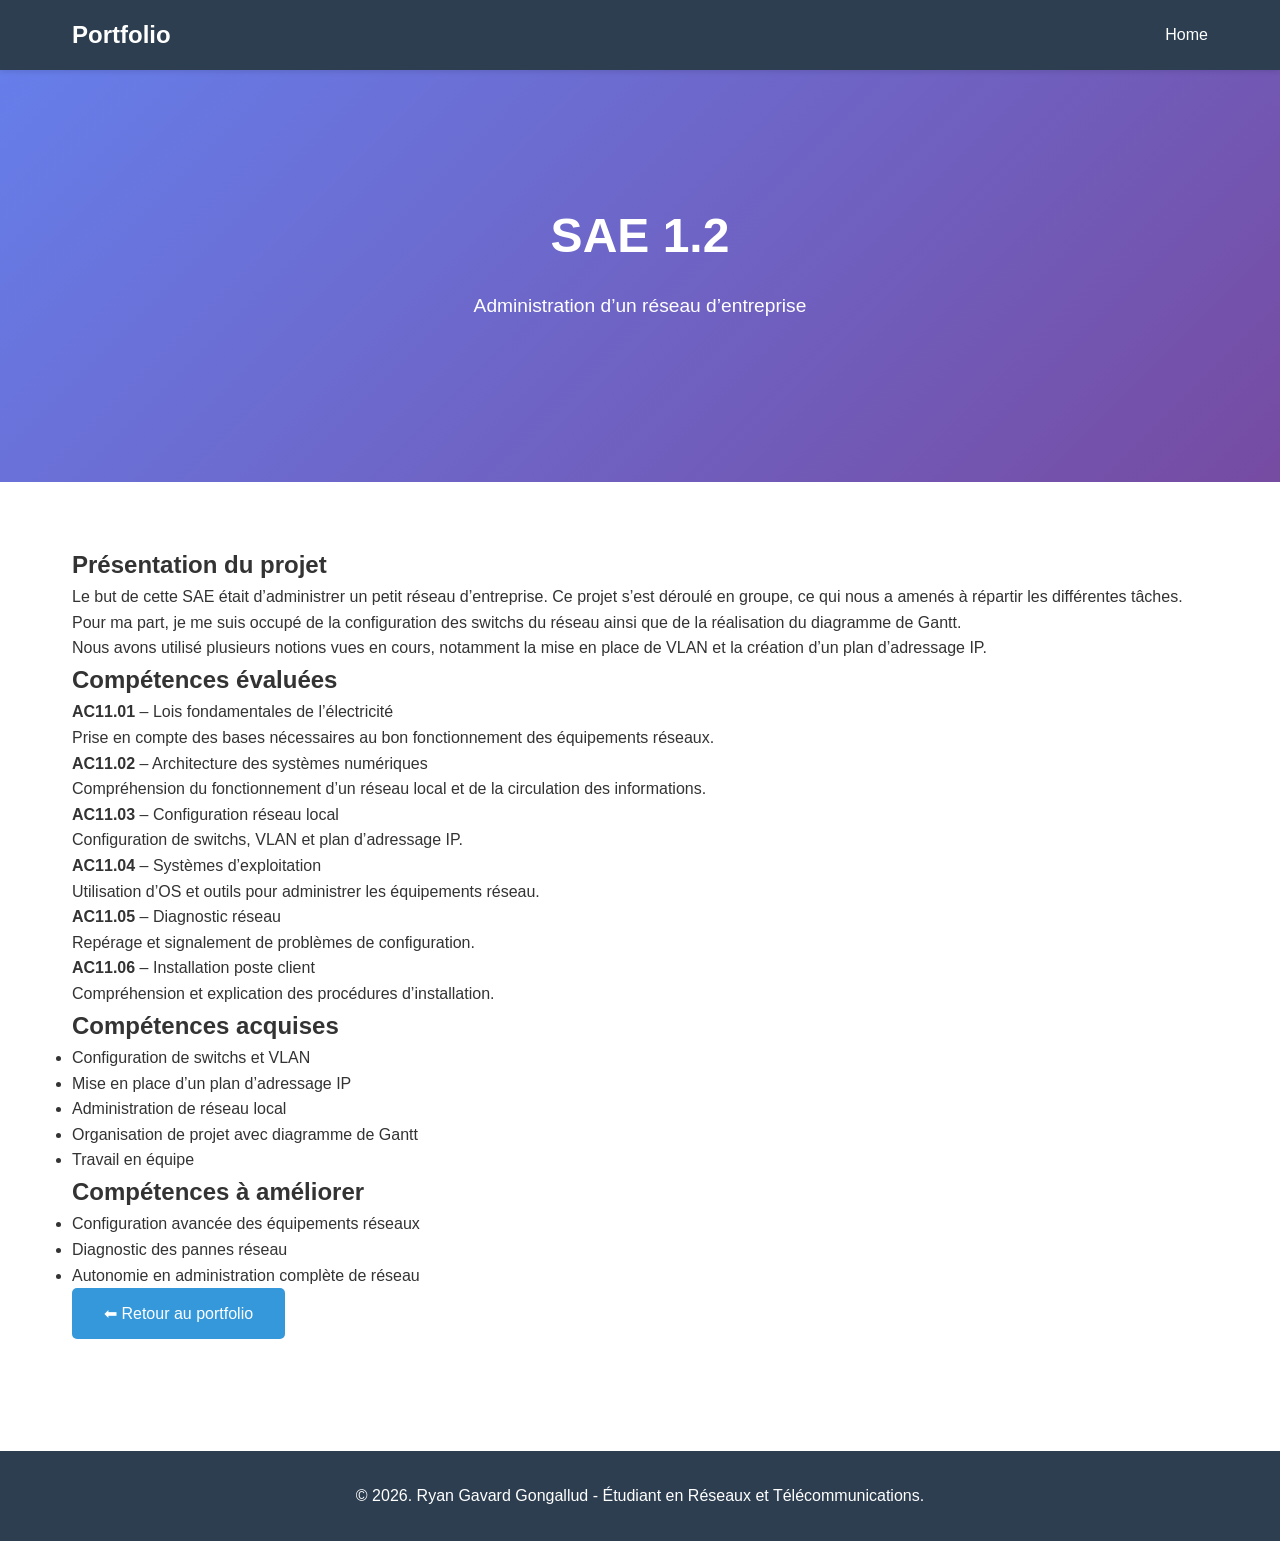
==== sae_12.html @ 53a24f89 "SAE 12" ====
<!DOCTYPE html>
<html lang="fr">
<head>
    <meta charset="UTF-8">
    <meta name="viewport" content="width=device-width, initial-scale=1.0">
    <title>SAE 1.2 - Réseau d’entreprise</title>
    <link rel="stylesheet" href="style.css">
</head>

<body>

<header>
    <nav>
        <h2>Portfolio</h2>
        <ul>
            <li><a href="index.html">Home</a></li>
        </ul>
    </nav>
</header>

<section class="hero">
    <h1>SAE 1.2</h1>
    <p>Administration d’un réseau d’entreprise</p>
</section>

<section class="container">

    <!-- PRÉSENTATION -->
    <h2>Présentation du projet</h2>

    <p>
        Le but de cette SAE était d’administrer un petit réseau d’entreprise. 
        Ce projet s’est déroulé en groupe, ce qui nous a amenés à répartir les différentes tâches.
    </p>

    <p>
        Pour ma part, je me suis occupé de la configuration des switchs du réseau ainsi que de la réalisation du diagramme de Gantt.
    </p>

    <p>
        Nous avons utilisé plusieurs notions vues en cours, notamment la mise en place de VLAN et la création d’un plan d’adressage IP.
    </p>

    <!-- COMPÉTENCES ÉVALUÉES -->
    <h2>Compétences évaluées</h2>

    <div class="skills-box">

        <p><strong>AC11.01</strong> – Lois fondamentales de l’électricité</p>
        <p>Prise en compte des bases nécessaires au bon fonctionnement des équipements réseaux.</p>

        <p><strong>AC11.02</strong> – Architecture des systèmes numériques</p>
        <p>Compréhension du fonctionnement d’un réseau local et de la circulation des informations.</p>

        <p><strong>AC11.03</strong> – Configuration réseau local</p>
        <p>Configuration de switchs, VLAN et plan d’adressage IP.</p>

        <p><strong>AC11.04</strong> – Systèmes d’exploitation</p>
        <p>Utilisation d’OS et outils pour administrer les équipements réseau.</p>

        <p><strong>AC11.05</strong> – Diagnostic réseau</p>
        <p>Repérage et signalement de problèmes de configuration.</p>

        <p><strong>AC11.06</strong> – Installation poste client</p>
        <p>Compréhension et explication des procédures d’installation.</p>

    </div>

    <!-- COMPÉTENCES ACQUISES -->
    <h2>Compétences acquises</h2>

    <ul>
        <li>Configuration de switchs et VLAN</li>
        <li>Mise en place d’un plan d’adressage IP</li>
        <li>Administration de réseau local</li>
        <li>Organisation de projet avec diagramme de Gantt</li>
        <li>Travail en équipe</li>
    </ul>

    <!-- À AMÉLIORER -->
    <h2>Compétences à améliorer</h2>

    <ul>
        <li>Configuration avancée des équipements réseaux</li>
        <li>Diagnostic des pannes réseau</li>
        <li>Autonomie en administration complète de réseau</li>
    </ul>

    <div class="back-btn">
        <a href="index.html" class="btn">⬅ Retour au portfolio</a>
    </div>

</section>

<footer>
    <p>&copy; 2026. Ryan Gavard Gongallud - Étudiant en Réseaux et Télécommunications.</p>
</footer>

</body>
</html>
---- style.css ----
/* RESET */
* {
    margin: 0;
    padding: 0;
    box-sizing: border-box;
}

/* GLOBAL */
body {
    font-family: 'Segoe UI', Tahoma, Geneva, Verdana, sans-serif;
    line-height: 1.6;
    color: #333;
}

/* HEADER */
header {
    background: #2c3e50;
    color: white;
    padding: 1rem 0;
    position: sticky;
    top: 0;
    box-shadow: 0 2px 5px rgba(0,0,0,0.1);
}

nav {
    max-width: 1200px;
    margin: 0 auto;
    display: flex;
    justify-content: space-between;
    align-items: center;
    padding: 0 2rem;
}

nav ul {
    list-style: none;
    display: flex;
    gap: 2rem;
}

nav a {
    color: white;
    text-decoration: none;
    transition: color 0.3s;
}

nav a:hover {
    color: #3498db;
}

/* HERO */
.hero {
    background: linear-gradient(135deg, #667eea 0%, #764ba2 100%);
    color: white;
    text-align: center;
    padding: 8rem 2rem;
}

.hero h1 {
    font-size: 3rem;
    margin-bottom: 1rem;
}

.hero p {
    font-size: 1.2rem;
    margin-bottom: 2rem;
}

/* BUTTON */
.btn {
    display: inline-block;
    background: #3498db;
    color: white;
    padding: 0.8rem 2rem;
    text-decoration: none;
    border-radius: 5px;
    transition: background 0.3s;
}

.btn:hover {
    background: #2980b9;
}

/* CONTAINER */
.container {
    max-width: 1200px;
    margin: 0 auto;
    padding: 4rem 2rem;
}

/* PROJECTS */
.project {
    text-align: center;
    margin: 20px 0;
}

.project a {
    display: inline-block;
    background-color: #f0f0f0;
    padding: 15px;
    border-radius: 12px;
    text-decoration: none;
    color: black;
    transition: 0.3s;
}

.project img {
    width: 200px;
    border: 3px solid black;
    border-radius: 10px;
    display: block;
    margin-bottom: 10px;
}

.project a:hover {
    background-color: #dceeff;
    transform: scale(1.05);
    box-shadow: 0 5px 15px rgba(0,0,0,0.3);
}

/* FOOTER */
footer {
    background: #2c3e50;
    color: white;
    text-align: center;
    padding: 2rem;
    margin-top: 3rem;
}
/* ALIGNEMENT DES PROJETS */
.projects-grid {
     display: flex;
    flex-direction: column;   /* aligne verticalement */
    align-items: center;      /* centre horizontalement */
}
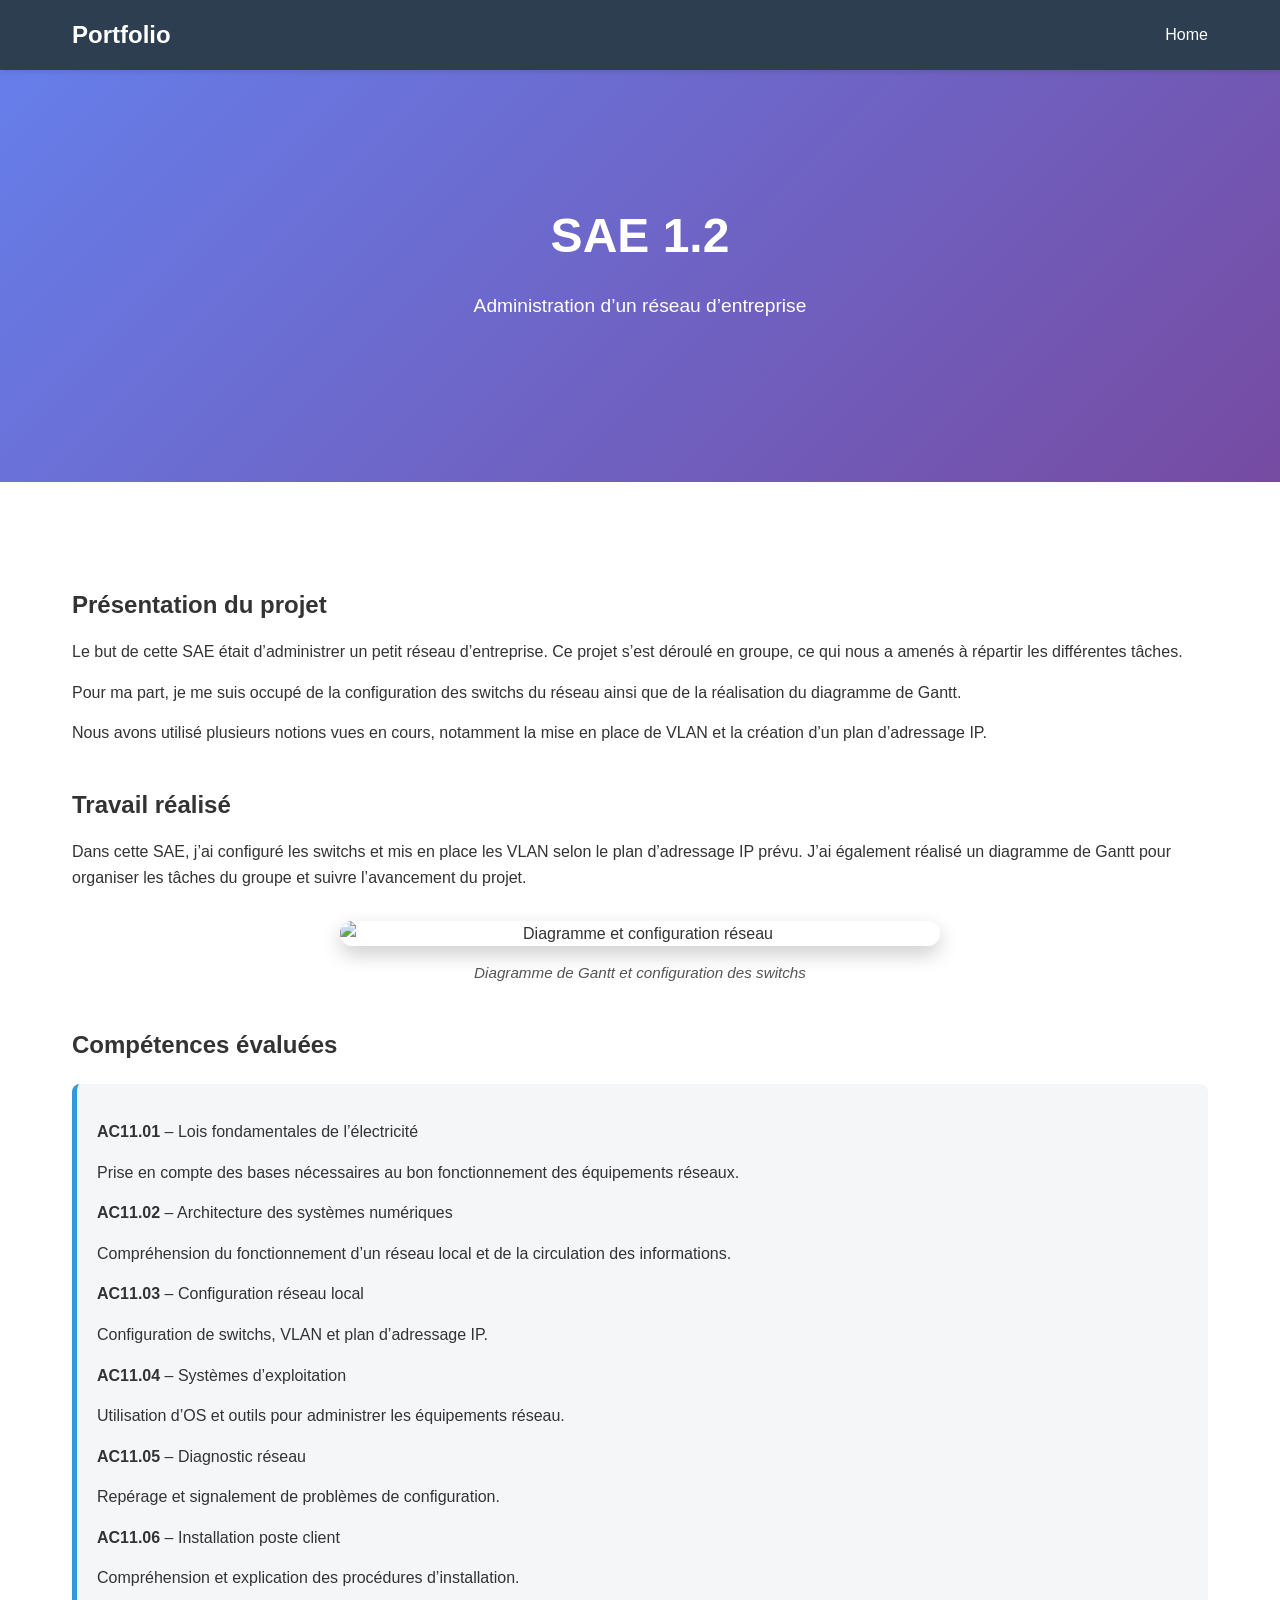
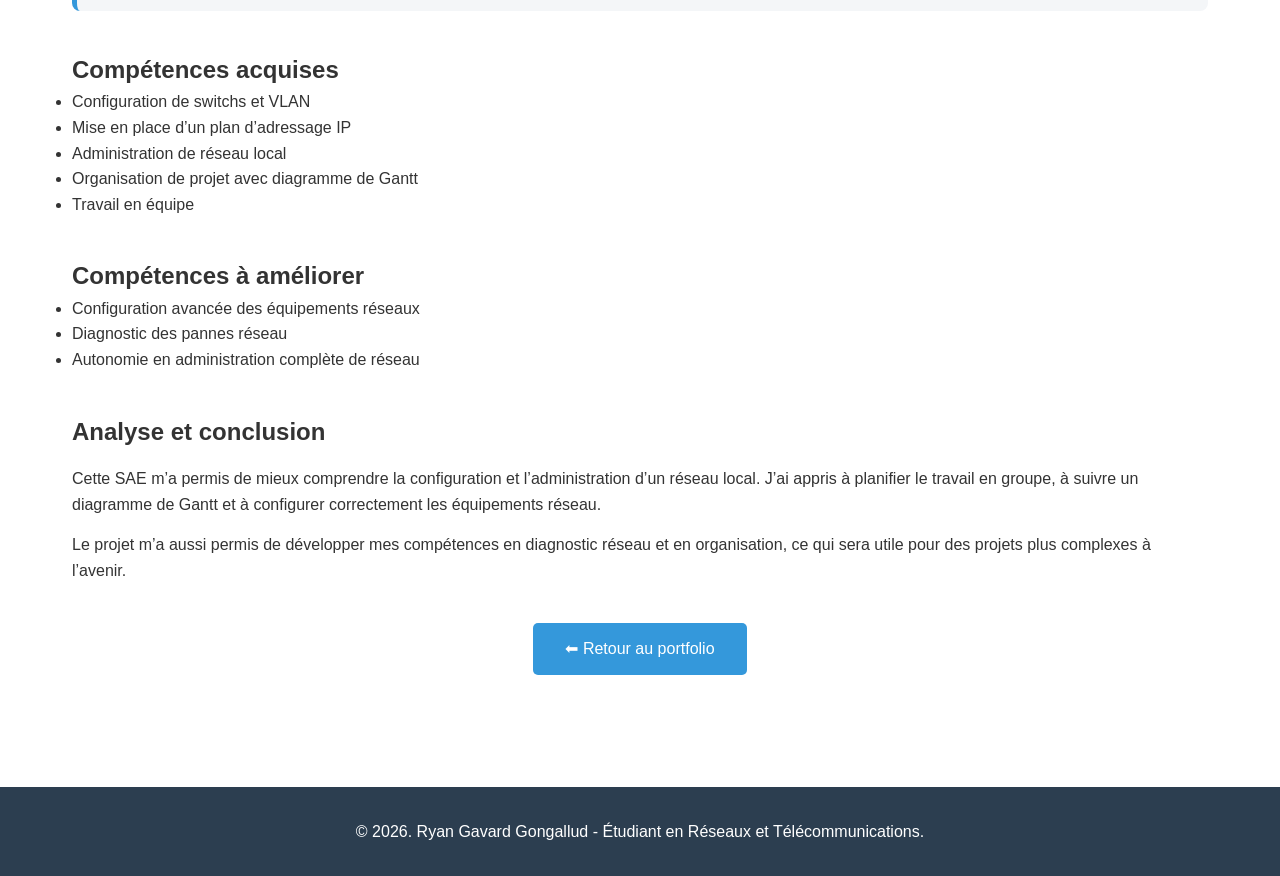
==== commit 1cc60e4e: "Image + CSS" ====
--- a/sae_12.html
+++ b/sae_12.html
@@ -40,6 +40,19 @@
     <p>
         Nous avons utilisé plusieurs notions vues en cours, notamment la mise en place de VLAN et la création d’un plan d’adressage IP.
     </p>
+
+    <!-- TRAVAIL RÉALISÉ -->
+    <h2>Travail réalisé</h2>
+
+    <p>
+        Dans cette SAE, j’ai configuré les switchs et mis en place les VLAN selon le plan d’adressage IP prévu. 
+        J’ai également réalisé un diagramme de Gantt pour organiser les tâches du groupe et suivre l’avancement du projet.
+    </p>
+
+    <div class="project-image-2">
+        <img src="./images/Projet_12.jpg" alt="Diagramme et configuration réseau">
+        <p class="image-caption">Diagramme de Gantt et configuration des switchs</p>
+    </div>
 
     <!-- COMPÉTENCES ÉVALUÉES -->
     <h2>Compétences évaluées</h2>
@@ -86,6 +99,18 @@
         <li>Autonomie en administration complète de réseau</li>
     </ul>
 
+    <!-- ANALYSE ET CONCLUSION -->
+    <h2>Analyse et conclusion</h2>
+
+    <p>
+        Cette SAE m’a permis de mieux comprendre la configuration et l’administration d’un réseau local. 
+        J’ai appris à planifier le travail en groupe, à suivre un diagramme de Gantt et à configurer correctement les équipements réseau.
+    </p>
+
+    <p>
+        Le projet m’a aussi permis de développer mes compétences en diagnostic réseau et en organisation, ce qui sera utile pour des projets plus complexes à l’avenir.
+    </p>
+
     <div class="back-btn">
         <a href="index.html" class="btn">⬅ Retour au portfolio</a>
     </div>
--- a/style.css
+++ b/style.css
@@ -131,3 +131,54 @@
     flex-direction: column;   /* aligne verticalement */
     align-items: center;      /* centre horizontalement */
 }
+
+.skills-box {
+    background: #f4f6f8;
+    padding: 20px;
+    border-left: 5px solid #3498db;
+    border-radius: 8px;
+    margin: 20px 0;
+}
+
+.skills-box ul {
+    list-style: disc;
+    padding-left: 20px;
+}
+
+.container h2 {
+    margin-top: 40px;
+}
+
+.container p {
+    margin-top: 15px;
+}
+
+.back-btn {
+    text-align: center;
+    margin-top: 40px;
+}
+
+.project-image-2 {
+    text-align: center;
+    margin: 30px 0;
+}
+
+.project-image-2 img {
+    display: block;
+    margin: 0 auto;
+    width: 90%;
+    max-width: 600px;
+    border-radius: 12px;
+    box-shadow: 0 8px 20px rgba(0,0,0,0.2);
+}
+
+.image-caption {
+    margin-top: 10px;
+    font-size: 0.95rem;
+    color: #555;
+    font-style: italic;
+    text-align: center;
+}
+
+
+
